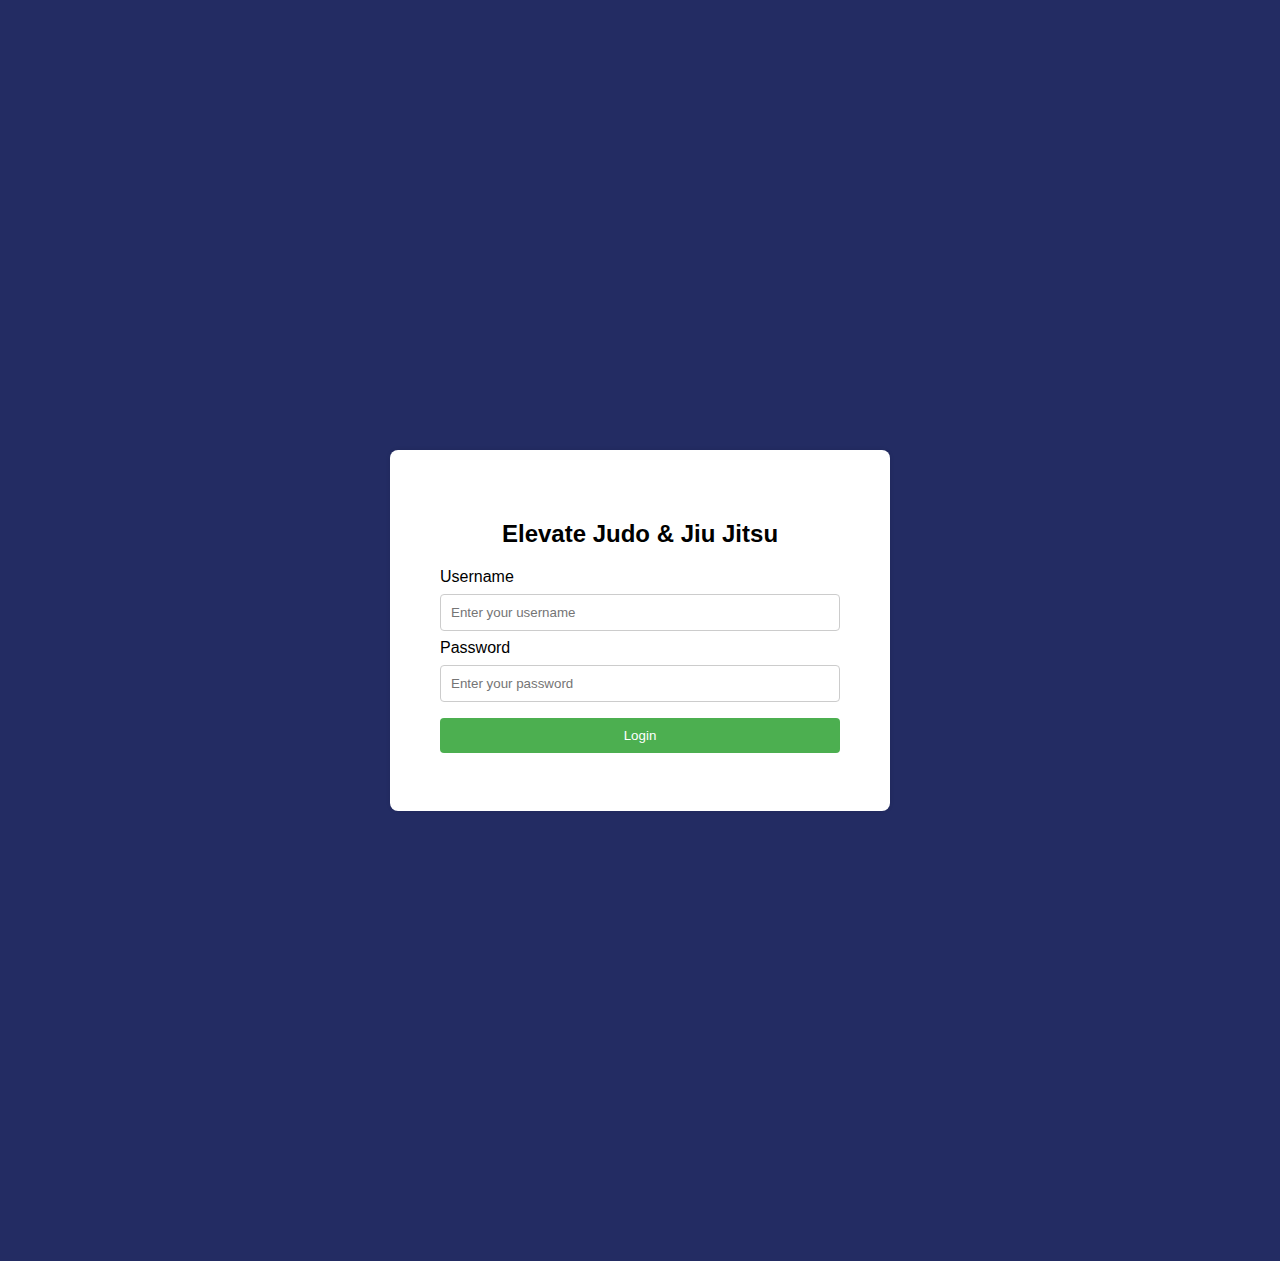
==== Index.html @ c3bfe4e1 "First login page added" ====
<!DOCTYPE html>
<html lang="en">
<head>
    <meta charset="UTF-8">
    <meta name="viewport" content="width=device-width, initial-scale=1.0">
    <title>Elevate Judo & Jiu Jitsu</title>
    <style>
        body {
            font-family: Arial, sans-serif;
            margin: 0;
            padding: 0;
            background-color: #232c63;
        }
        .container {
            width: 400px;
            margin: 450px auto;
            background-color: #fff;
            padding: 50px;
            border-radius: 8px;
            box-shadow: 0 0 4px rgba(0, 0, 0, 0.1);
        }
        h2 {
            text-align: center;
        }
        input[type="text"],
        input[type="password"],
        input[type="submit"] {
            width: 100%;
            padding: 10px;
            margin: 8px 0;
            display: inline-block;
            border: 1px solid #ccc;
            border-radius: 4px;
            box-sizing: border-box;
        }
        input[type="submit"] {
            background-color: #4CAF50;
            color: white;
            border: none;
            cursor: pointer;
        }
        input[type="submit"]:hover {
            background-color: #45a049;
        }
    </style>
</head>
<body>
    <div class="container">
        <h2>Elevate Judo & Jiu Jitsu</h2>
        <form action="#" method="post">
            <label for="username">Username</label>
            <input type="text" id="username" name="username" placeholder="Enter your username" required>
            
            <label for="password">Password</label>
            <input type="password" id="password" name="password" placeholder="Enter your password" required>
            
            <input type="submit" value="Login">
        </form>
    </div>
</body>
</html>
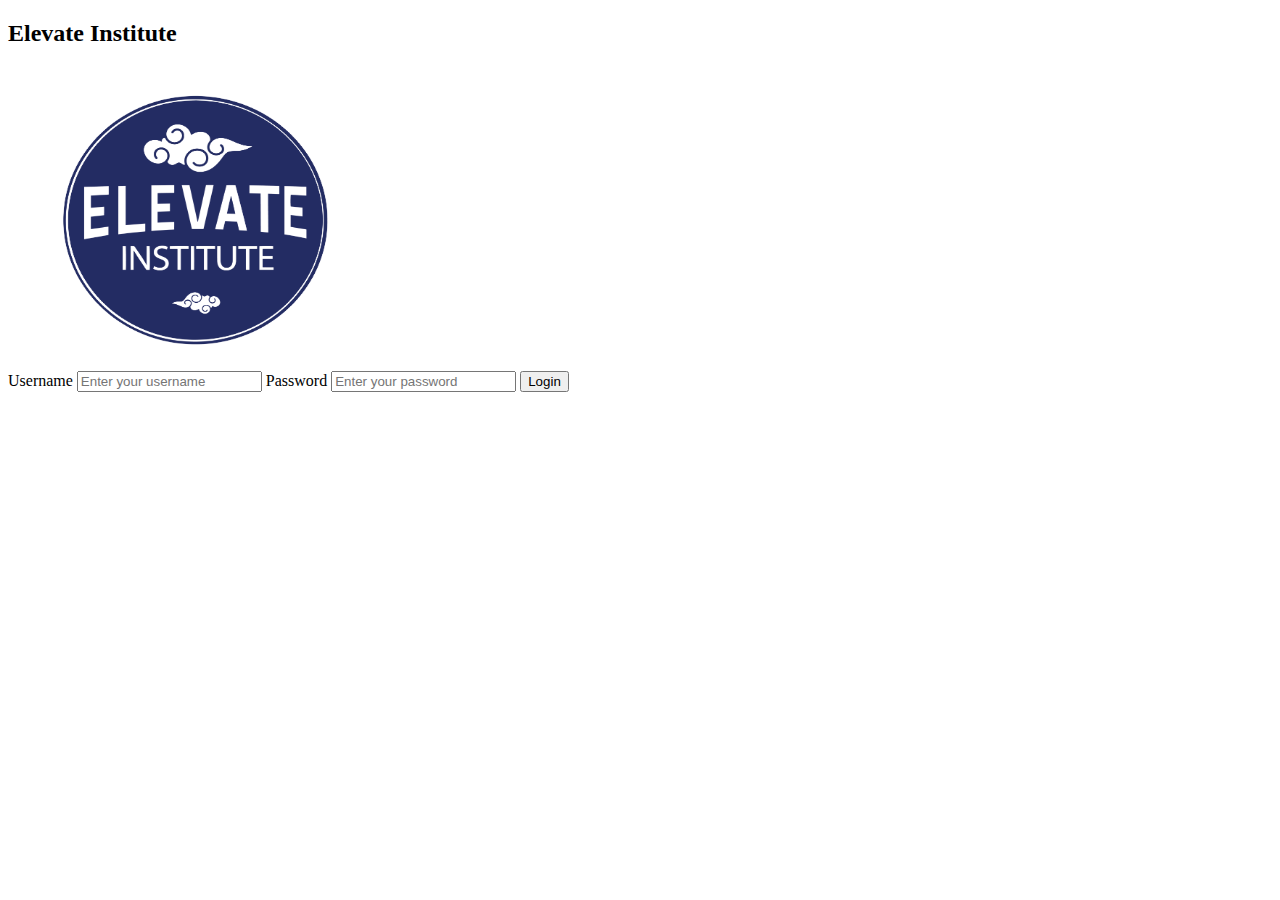
==== commit c01714be: "Home.html Added homepage with title and css sheet for future use" ====
--- a/Index.html
+++ b/Index.html
@@ -3,57 +3,18 @@
 <head>
     <meta charset="UTF-8">
     <meta name="viewport" content="width=device-width, initial-scale=1.0">
-    <title>Elevate Judo & Jiu Jitsu</title>
-    <style>
-        body {
-            font-family: Arial, sans-serif;
-            margin: 0;
-            padding: 0;
-            background-color: #232c63;
-        }
-        .container {
-            width: 400px;
-            margin: 450px auto;
-            background-color: #fff;
-            padding: 50px;
-            border-radius: 8px;
-            box-shadow: 0 0 4px rgba(0, 0, 0, 0.1);
-        }
-        h2 {
-            text-align: center;
-        }
-        input[type="text"],
-        input[type="password"],
-        input[type="submit"] {
-            width: 100%;
-            padding: 10px;
-            margin: 8px 0;
-            display: inline-block;
-            border: 1px solid #ccc;
-            border-radius: 4px;
-            box-sizing: border-box;
-        }
-        input[type="submit"] {
-            background-color: #4CAF50;
-            color: white;
-            border: none;
-            cursor: pointer;
-        }
-        input[type="submit"]:hover {
-            background-color: #45a049;
-        }
-    </style>
+	<link rel="stylesheet" href="style/style.css">
+    <title>Elevate Institute</title>
 </head>
 <body>
     <div class="container">
-        <h2>Elevate Judo & Jiu Jitsu</h2>
-        <form action="#" method="post">
+        <h2>Elevate Institute</h2>
+		<a href="index.html"><img src="Images/elevate_institute.png" width=375px height=300px class="center" alt="Logo"></a>
+        <form action="Home.html" method="post">
             <label for="username">Username</label>
             <input type="text" id="username" name="username" placeholder="Enter your username" required>
-            
             <label for="password">Password</label>
-            <input type="password" id="password" name="password" placeholder="Enter your password" required>
-            
+            <input type="password" id="password" name="password" placeholder="Enter your password" required>   
             <input type="submit" value="Login">
         </form>
     </div>
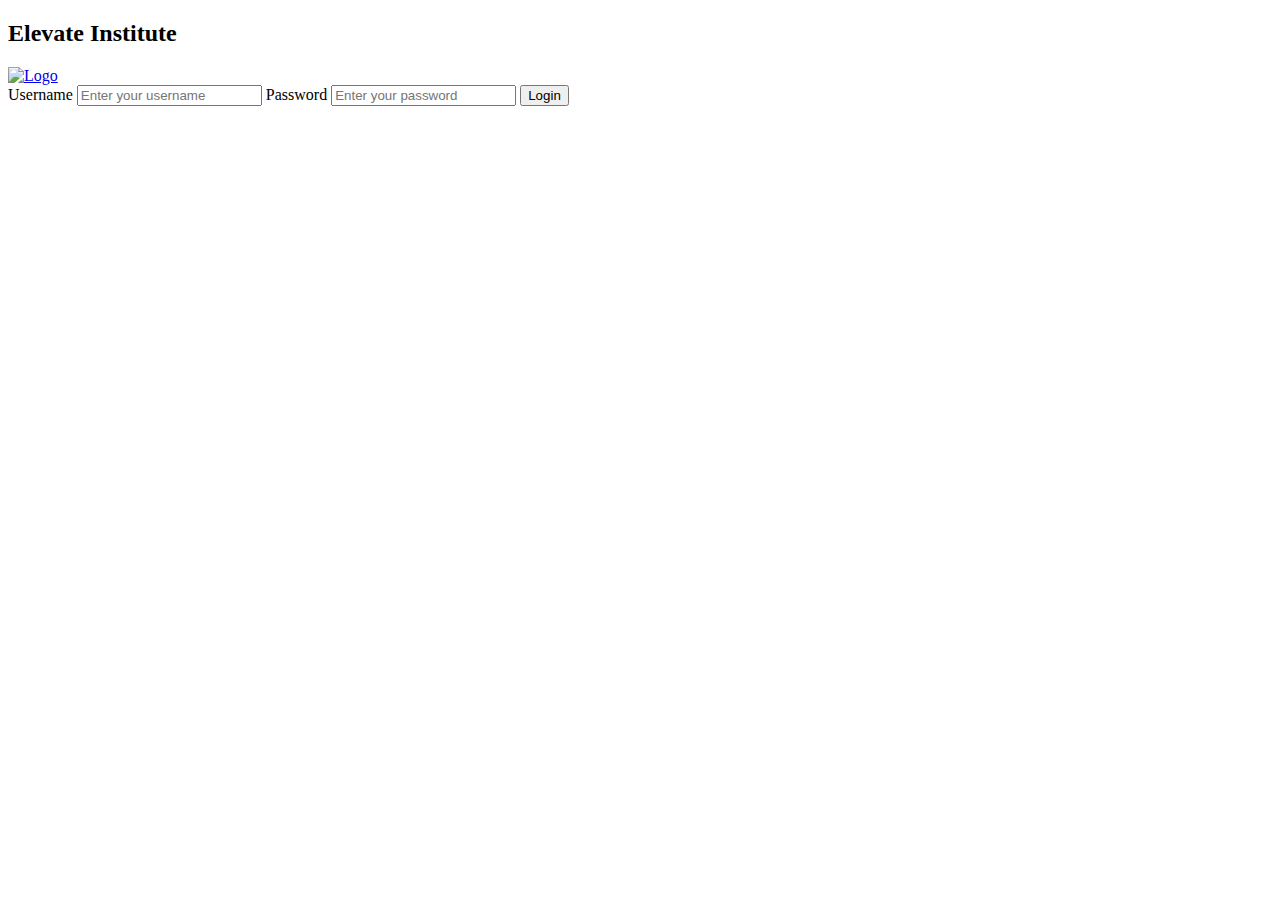
==== commit 00b6915c: "Build out homepage" ====
--- a/Index.html
+++ b/Index.html
@@ -9,8 +9,8 @@
 <body>
     <div class="container">
         <h2>Elevate Institute</h2>
-		<a href="index.html"><img src="Images/elevate_institute.png" width=375px height=300px class="center" alt="Logo"></a>
-        <form action="Home.html" method="post">
+		<a href="index.html"><img src="images/elevate_institute.png" width=375px height=300px class="center" alt="Logo"></a>
+        <form action="home.html" method="post">
             <label for="username">Username</label>
             <input type="text" id="username" name="username" placeholder="Enter your username" required>
             <label for="password">Password</label>
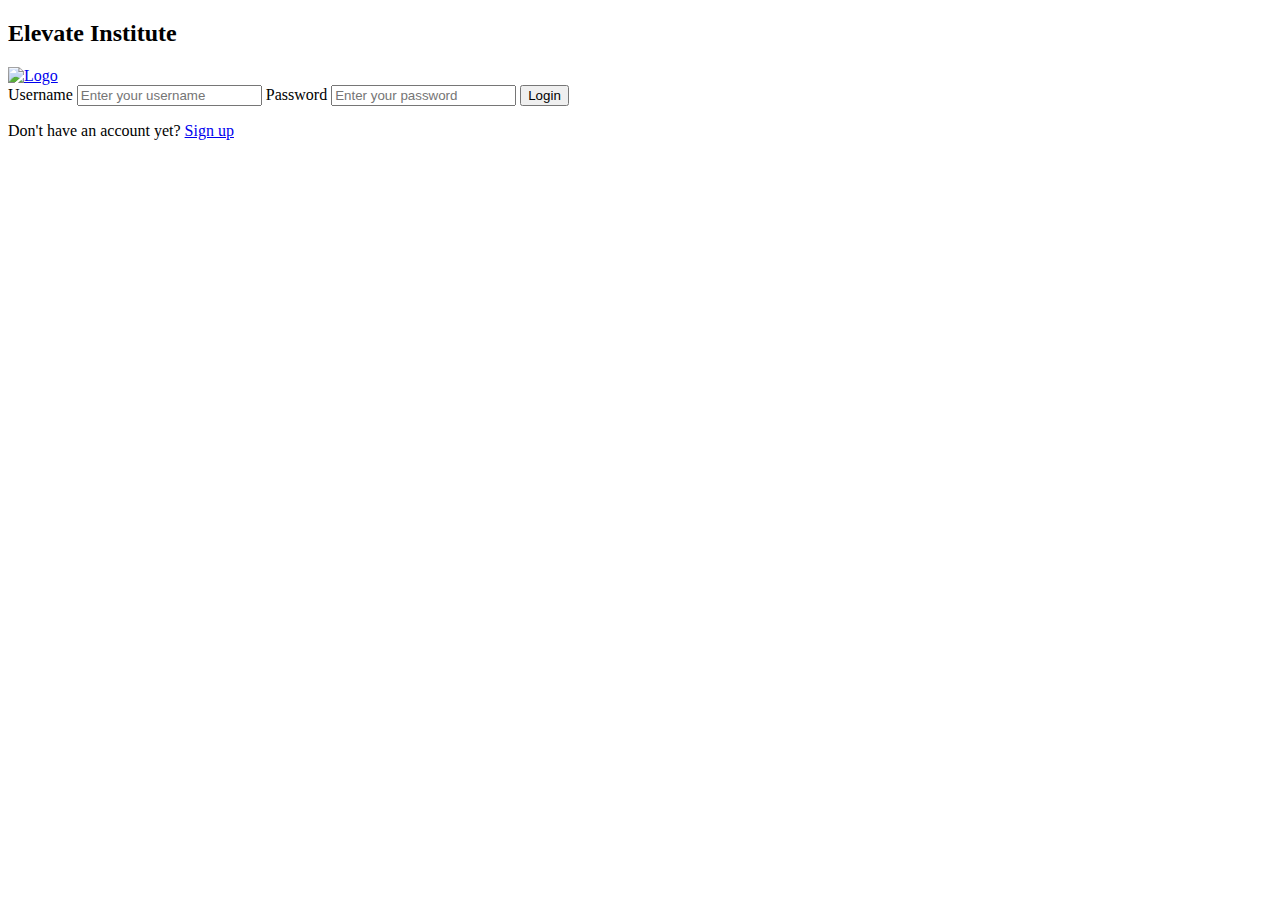
==== commit 51b275c8: "Added sign up link to login page" ====
--- a/Index.html
+++ b/Index.html
@@ -10,13 +10,16 @@
     <div class="container">
         <h2>Elevate Institute</h2>
 		<a href="index.html"><img src="images/elevate_institute.png" width=375px height=300px class="center" alt="Logo"></a>
-        <form action="home.html" method="post">
+        <form action="Scripts/login.php" method="post">
             <label for="username">Username</label>
             <input type="text" id="username" name="username" placeholder="Enter your username" required>
             <label for="password">Password</label>
             <input type="password" id="password" name="password" placeholder="Enter your password" required>   
             <input type="submit" value="Login">
         </form>
+		
+		<p>Don't have an account yet? <a href="Signup.php">Sign up</a></p>
+        
     </div>
 </body>
 </html>
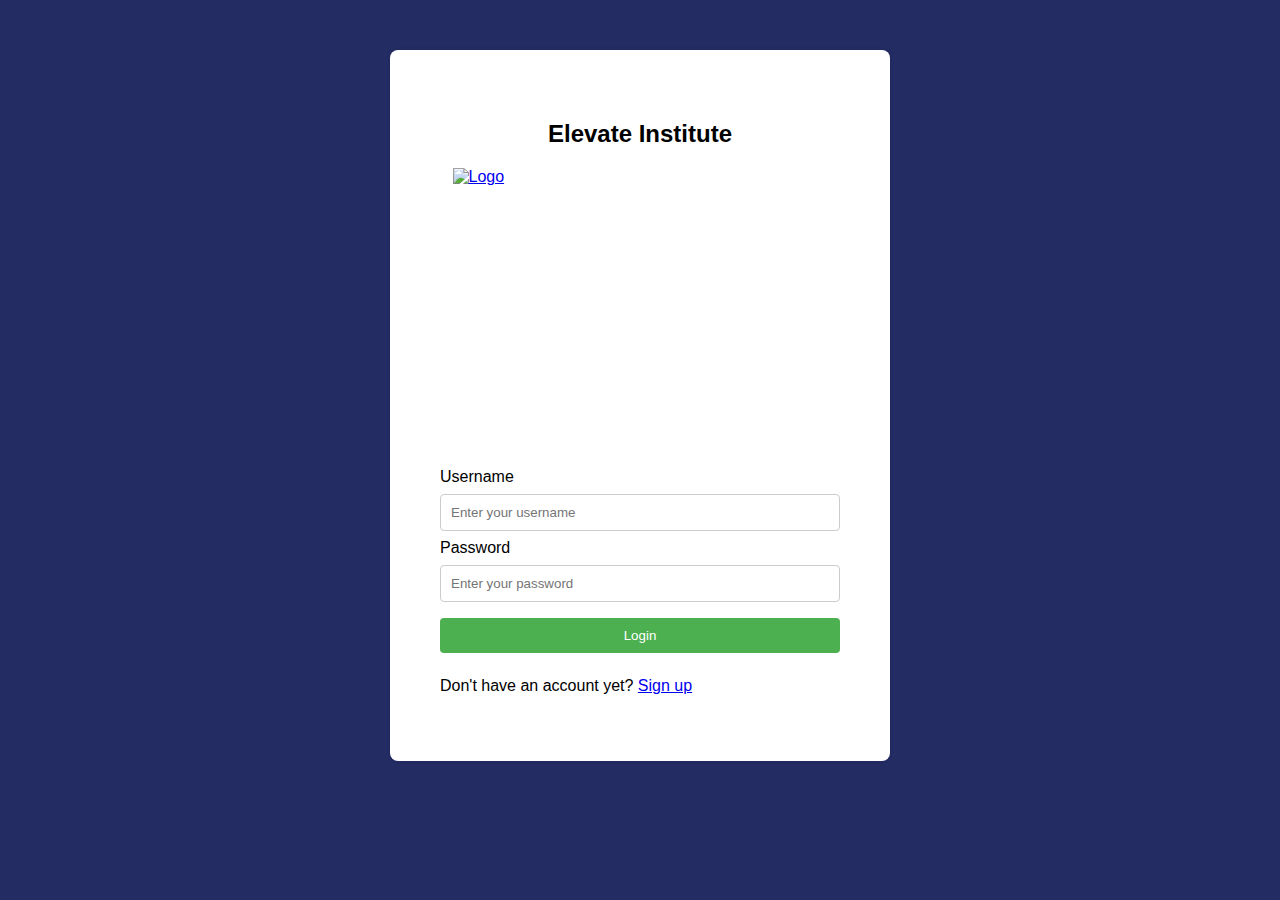
==== commit 2264192b: "fixed broken stylesheet" ====
--- a/Index.html
+++ b/Index.html
@@ -3,7 +3,7 @@
 <head>
     <meta charset="UTF-8">
     <meta name="viewport" content="width=device-width, initial-scale=1.0">
-	<link rel="stylesheet" href="style/style.css">
+	<link rel="stylesheet" href="Style/style.css">
     <title>Elevate Institute</title>
 </head>
 <body>
--- a/Style/style.css
+++ b/Style/style.css
@@ -0,0 +1,44 @@
+body {
+    font-family: Arial, sans-serif;
+    margin: 0;
+    padding: 0;
+    background-color: #232c63;
+}
+.container {
+    width: 400px;
+    margin: 50px auto;
+    background-color: #fff;
+    padding: 50px;
+    border-radius: 8px;
+    box-shadow: 0 0 4px rgba(0, 0, 0, 0.1);
+}
+h2 {
+    text-align: center;
+}
+input[type="text"],
+input[type="password"],
+input[type="submit"] {
+    width: 100%;
+    padding: 10px;
+    margin: 8px 0;
+    display: inline-block;
+    border: 1px solid #ccc;
+    border-radius: 4px;
+    box-sizing: border-box;
+}
+input[type="submit"] {
+    background-color: #4CAF50;
+    color: white;
+    border: none;
+    cursor: pointer;
+}
+input[type="submit"]:hover {
+    background-color: #45a049;
+}
+
+.center {
+  display: block;
+  margin-left: auto;
+  margin-right: auto;
+  padding: 0px;
+}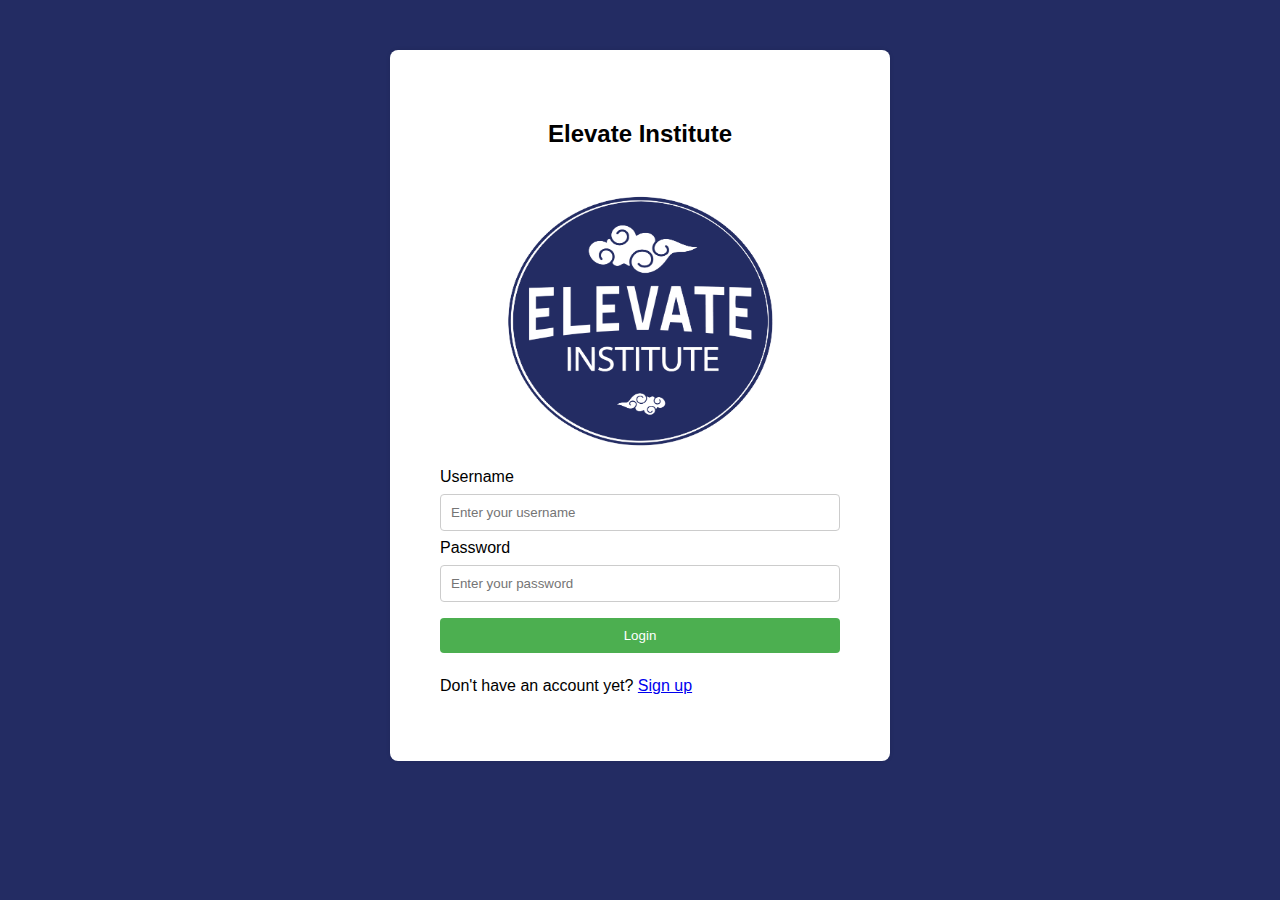
==== commit e319b4d4: "Continutity with capitalization for importing to cpanel" ====
--- a/Index.html
+++ b/Index.html
@@ -9,7 +9,7 @@
 <body>
     <div class="container">
         <h2>Elevate Institute</h2>
-		<a href="index.html"><img src="images/elevate_institute.png" width=375px height=300px class="center" alt="Logo"></a>
+		<a href="index.html"><img src="Images/elevate_institute.png" width=375px height=300px class="center" alt="Logo"></a>
         <form action="Scripts/login.php" method="post">
             <label for="username">Username</label>
             <input type="text" id="username" name="username" placeholder="Enter your username" required>
